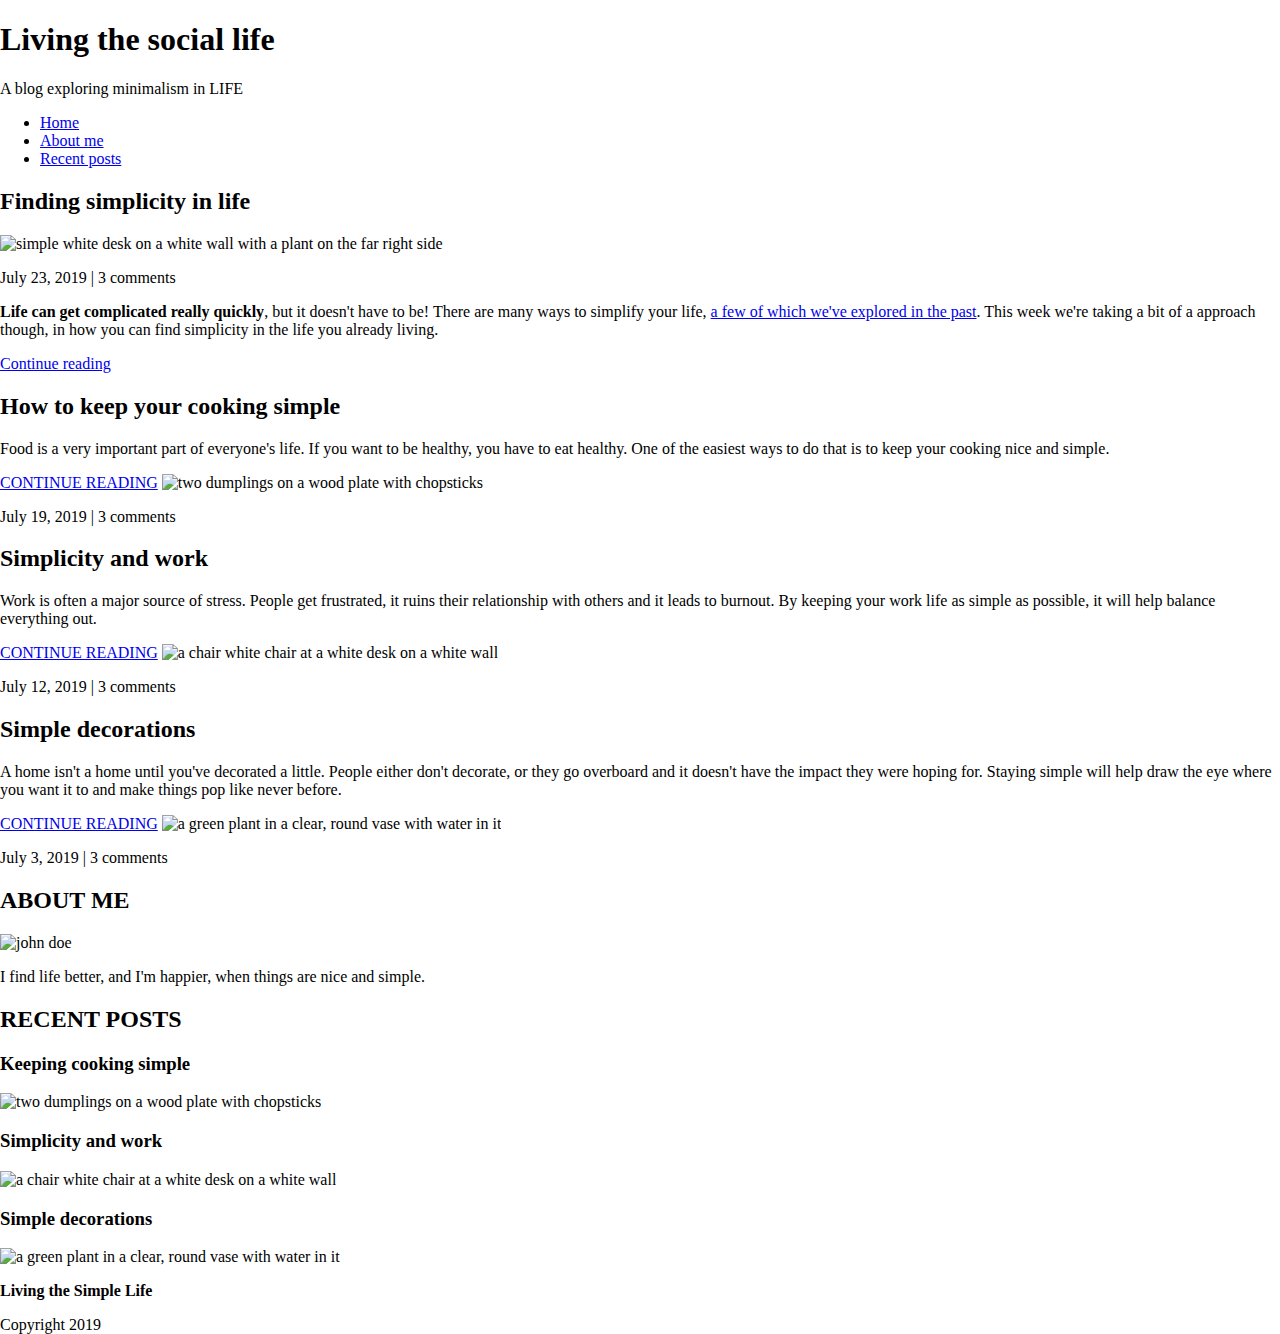
==== index.html @ fc1dd7ea "updates and initial setup" ====
<!DOCTYPE html>
<html lang="en">
<head>
  <meta charset="UTF-8">
  <meta http-equiv="X-UA-Compatible" content="IE=edge">
  <meta name="viewport" content="width=device-width, initial-scale=1.0">
  <meta name="author" content="Kenji">
  <link rel="stylesheet" href="styles.css">
  <title>CSS Grid Practice 3</title>
</head>
<body>
  <header>
    <div class="container container-flex">
        <div class="site-title">
            <h1>Living the social life</h1>
            <p class="subtitle">A blog exploring minimalism in LIFE</p>
        </div>
        <nav>
            <ul>
                <li><a class="current-page" href="index.html">Home</a></li>
                <li><a href="about-me.html">About me</a></li>
                <li><a href="recent-posts.html">Recent posts</a></li>
            </ul>
        </nav>
    </div> <!-- / .container -->
</header>

<div class="container container-flex">
    <main role="main">
        
        <article class="article-featured">
            <h2 class="article-title">Finding simplicity in life</h2>
            <img src="img/life.jpg" alt="simple white desk on a white wall with a plant on the far right side" class="article-image">
            <p class="article-info">July 23, 2019 | 3 comments</p>
            <p class="article-body"><strong>Life can get complicated really quickly</strong>, but it doesn't have to be! There are many ways to simplify your life, <a href="#">a few of which we've explored in the past</a>. This week we're taking a bit of a approach though, in how you can find simplicity in the life you already living.</p>
            <a href="#" class="article-read-more">Continue reading</a>
        </article>
        
        <article class="article-recent">
            <h2 class="article-title">How to keep your cooking simple </h2>
            <p class="article-body">Food is a very important part of everyone's life. If you want to be healthy, you have to eat healthy. One of the easiest ways to do that is to keep your cooking nice and simple.</p>
            <a href="#" class="article-read-more">CONTINUE READING</a>
            <img src="img/food.jpg" alt="two dumplings on a wood plate with chopsticks" class="article-image">
            <p class="article-info">July 19, 2019 | 3 comments</p>
        </article>
        
        <article class="article-recent">
            <h2 class="article-title">Simplicity and work </h2>
            <p class="article-body">Work is often a major source of stress. People get frustrated, it ruins their relationship with others and it leads to burnout. By keeping your work life as simple as possible, it will help balance everything out.</p>
            <a href="#" class="article-read-more">CONTINUE READING</a>
            <img src="img/work.jpg" alt="a chair white chair at a white desk on a white wall" class="article-image">
            <p class="article-info">July 12, 2019 | 3 comments</p>
        </article>
        
        <article class="article-recent">
            <h2 class="article-title">Simple decorations</h2>
            <p class="article-body">A home isn't a home until you've decorated a little. People either don't decorate, or they go overboard and it doesn't have the impact they were hoping for. Staying simple will help draw the eye where you want it to and make things pop like never before.</p>
            <a href="#" class="article-read-more">CONTINUE READING</a>
            <img src="img/deco.jpg" alt="a green plant in a clear, round vase with water in it" class="article-image">
            <p class="article-info">July 3, 2019 | 3 comments</p>
        </article>
    </main>
    
    <aside class="sidebar">
        
        <div class="sidebar-widget">
            <h2 class="widget-title">ABOUT ME</h2>
            <img src="img/about-me.jpg" alt="john doe" class="widget-image">
            <p class="widget-body">I find life better, and I'm happier, when things are nice and simple.</p>
        </div>
        
        <div class="sidebar-widget">
            <h2 class="widget-title">RECENT POSTS</h2>
            <div class="widget-recent-post">
                <h3 class="widget-recent-post-title">Keeping cooking simple</h3>
                <img src="img/food.jpg" alt="two dumplings on a wood plate with chopsticks" class="widget-image">
            </div>
            <div class="widget-recent-post">
                <h3 class="widget-recent-post-title">Simplicity and work</h3>
                <img src="img/work.jpg" alt="a chair white chair at a white desk on a white wall" class="widget-image">
            </div>
            <div class="widget-recent-post">
                <h3 class="widget-recent-post-title">Simple decorations</h3>
                <img src="img/deco.jpg" alt="a green plant in a clear, round vase with water in it" class="widget-image">
            </div>
        </div>
        
    </aside>
    
</div>


<footer>
    <p><strong>Living the Simple Life</strong></p>
    <p>Copyright 2019</p>
</footer>



</body>
</html>
---- styles.css ----
*, 
*:before, 
*:after {
  box-sizing: inherit;
}

html {
  box-sizing: border-box;
}

body {
  padding: 0;
  margin: 0;
  width: 100%;
  height: 100vh;
}
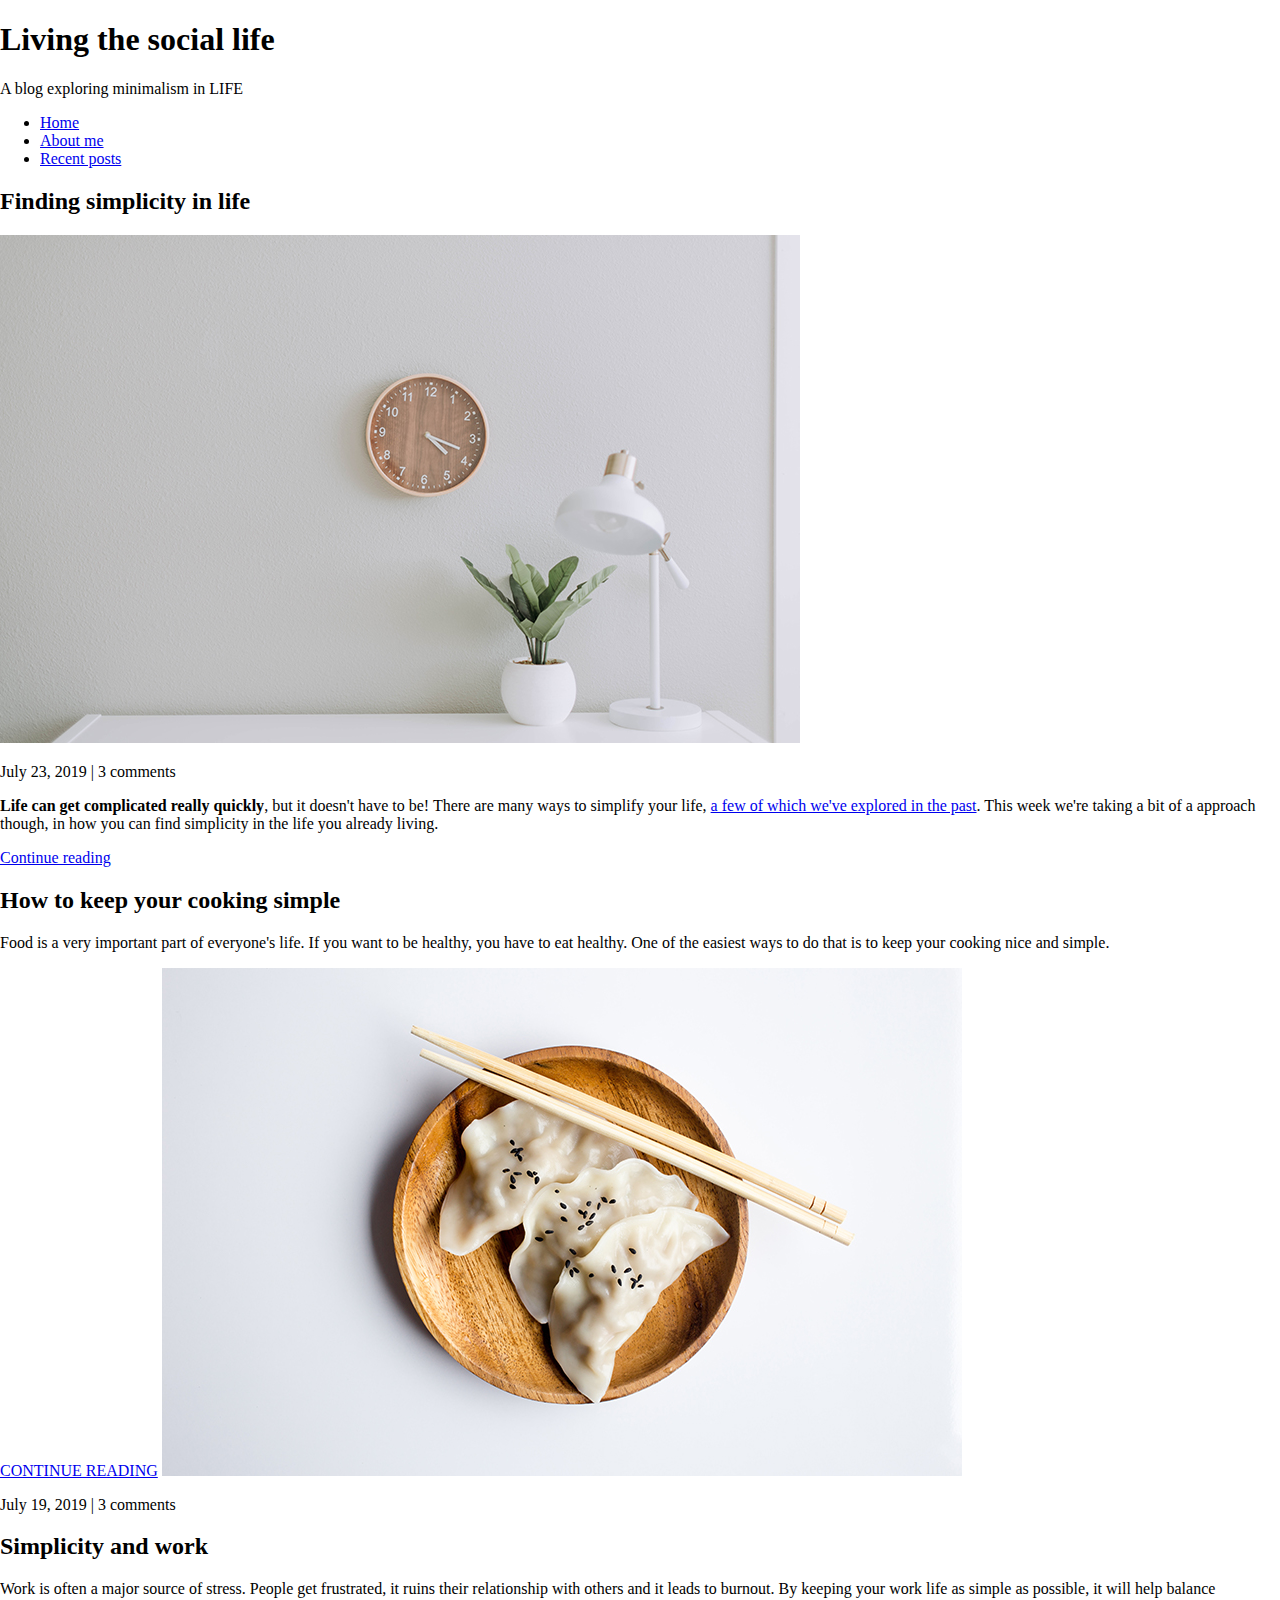
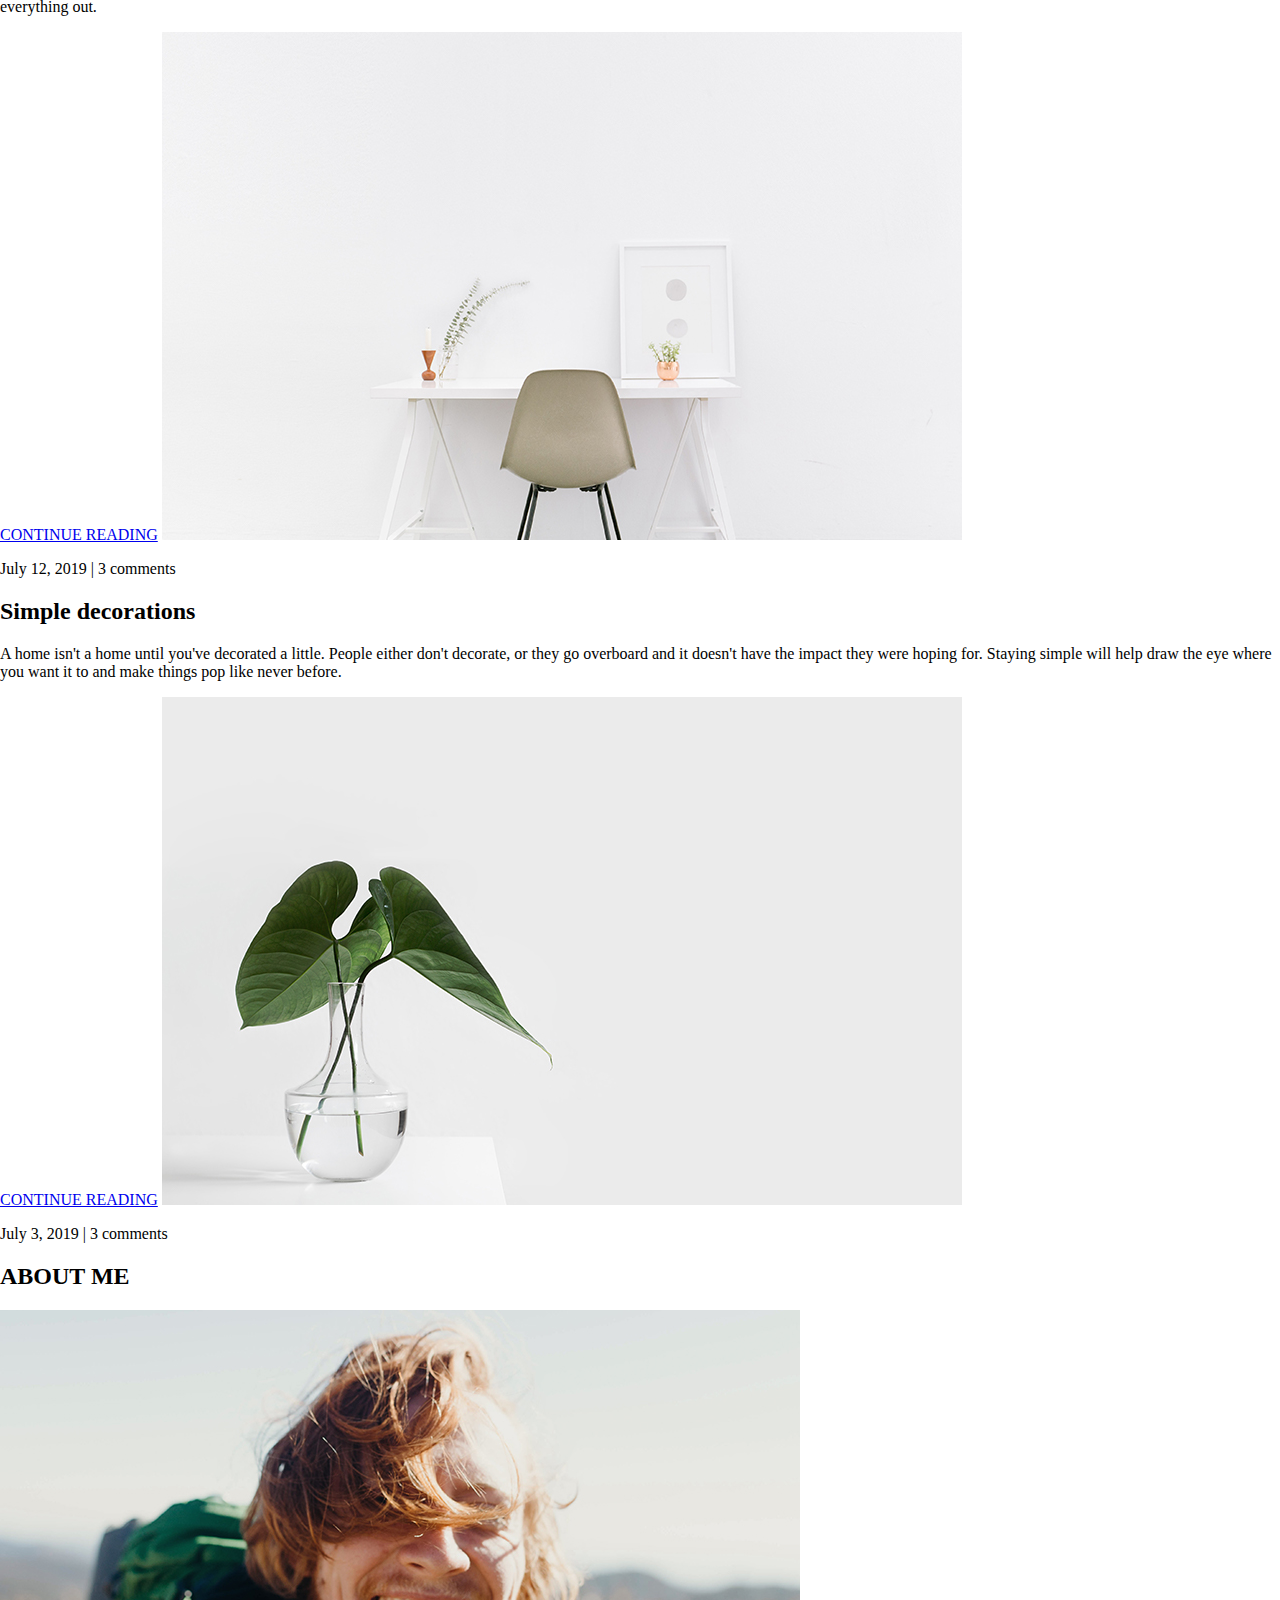
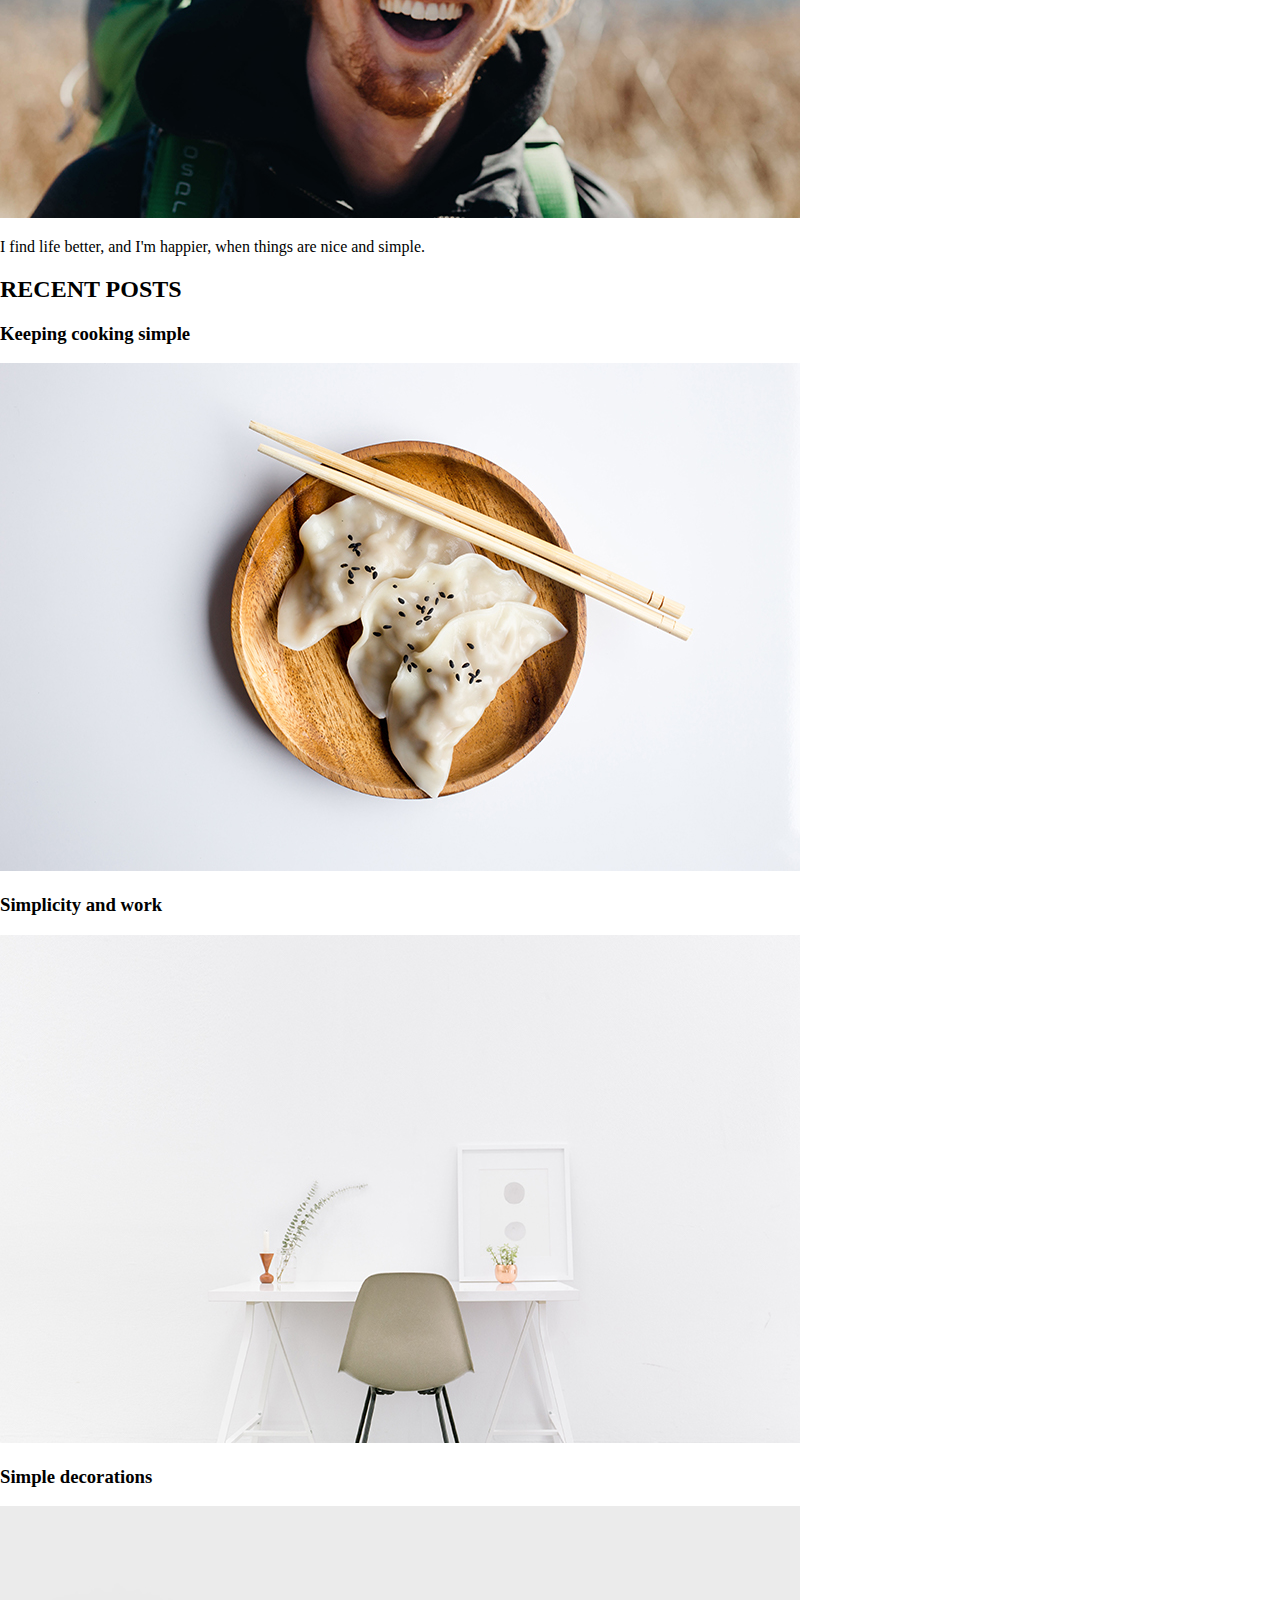
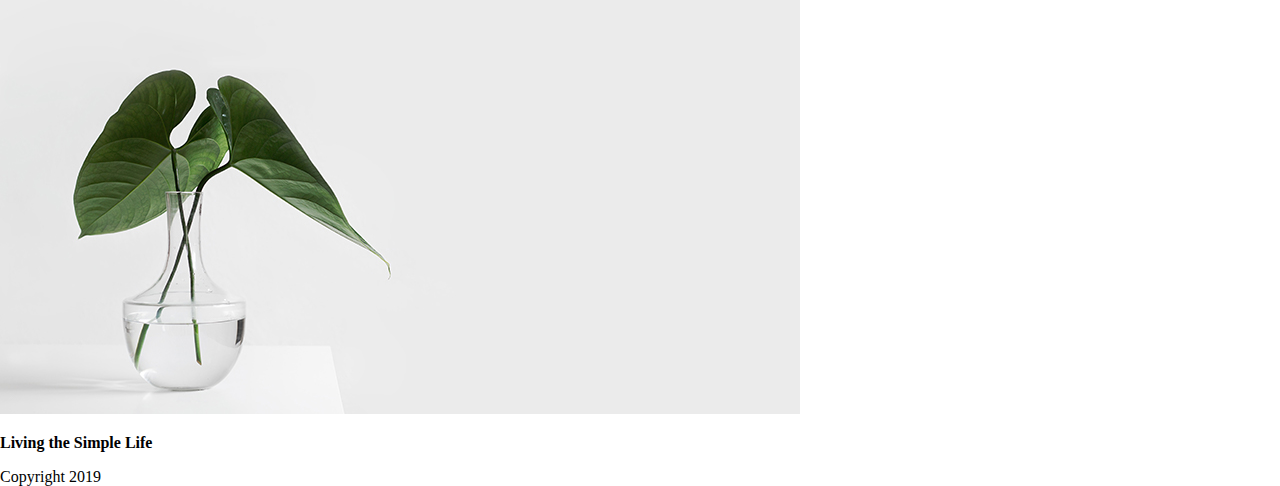
==== commit 414dc7cb: "updates" ====
--- a/index.html
+++ b/index.html
@@ -11,91 +11,92 @@
 <body>
   <header>
     <div class="container container-flex">
-        <div class="site-title">
-            <h1>Living the social life</h1>
-            <p class="subtitle">A blog exploring minimalism in LIFE</p>
-        </div>
-        <nav>
-            <ul>
-                <li><a class="current-page" href="index.html">Home</a></li>
-                <li><a href="about-me.html">About me</a></li>
-                <li><a href="recent-posts.html">Recent posts</a></li>
-            </ul>
-        </nav>
+      <div class="site-title">
+        <h1>Living the social life</h1>
+        <p class="subtitle">A blog exploring minimalism in LIFE</p>
+      </div>
+      <nav>
+        <ul>
+          <li>
+            <a class="current-page" href="index.html">Home</a>
+          </li>
+          <li>
+            <a href="about.html">About me</a>
+          </li>
+          <li>
+            <a href="recent-posts.html">Recent posts</a>
+          </li>
+        </ul>
+      </nav>
     </div> <!-- / .container -->
-</header>
+  </header>
 
-<div class="container container-flex">
+  <div class="container container-flex">
     <main role="main">
+      
+      <article class="article-featured">
+        <h2 class="article-title">Finding simplicity in life</h2>
+        <img src="assets/life.jpg" alt="simple white desk on a white wall with a plant on the far right side" class="article-image">
+        <p class="article-info">July 23, 2019 | 3 comments</p>
+        <p class="article-body"><strong>Life can get complicated really quickly</strong>, but it doesn't have to be! There are many ways to simplify your life, <a href="#">a few of which we've explored in the past</a>. This week we're taking a bit of a approach though, in how you can find simplicity in the life you already living.</p>
+        <a href="#" class="article-read-more">Continue reading</a>
+      </article>
         
-        <article class="article-featured">
-            <h2 class="article-title">Finding simplicity in life</h2>
-            <img src="img/life.jpg" alt="simple white desk on a white wall with a plant on the far right side" class="article-image">
-            <p class="article-info">July 23, 2019 | 3 comments</p>
-            <p class="article-body"><strong>Life can get complicated really quickly</strong>, but it doesn't have to be! There are many ways to simplify your life, <a href="#">a few of which we've explored in the past</a>. This week we're taking a bit of a approach though, in how you can find simplicity in the life you already living.</p>
-            <a href="#" class="article-read-more">Continue reading</a>
-        </article>
+      <article class="article-recent">
+        <h2 class="article-title">How to keep your cooking simple </h2>
+        <p class="article-body">Food is a very important part of everyone's life. If you want to be healthy, you have to eat healthy. One of the easiest ways to do that is to keep your cooking nice and simple.</p>
+        <a href="#" class="article-read-more">CONTINUE READING</a>
+        <img src="assets/food.jpg" alt="two dumplings on a wood plate with chopsticks" class="article-image">
+        <p class="article-info">July 19, 2019 | 3 comments</p>
+      </article>
         
-        <article class="article-recent">
-            <h2 class="article-title">How to keep your cooking simple </h2>
-            <p class="article-body">Food is a very important part of everyone's life. If you want to be healthy, you have to eat healthy. One of the easiest ways to do that is to keep your cooking nice and simple.</p>
-            <a href="#" class="article-read-more">CONTINUE READING</a>
-            <img src="img/food.jpg" alt="two dumplings on a wood plate with chopsticks" class="article-image">
-            <p class="article-info">July 19, 2019 | 3 comments</p>
-        </article>
+      <article class="article-recent">
+        <h2 class="article-title">Simplicity and work </h2>
+        <p class="article-body">Work is often a major source of stress. People get frustrated, it ruins their relationship with others and it leads to burnout. By keeping your work life as simple as possible, it will help balance everything out.</p>
+        <a href="#" class="article-read-more">CONTINUE READING</a>
+        <img src="assets/work.jpg" alt="a chair white chair at a white desk on a white wall" class="article-image">
+        <p class="article-info">July 12, 2019 | 3 comments</p>
+      </article>
         
-        <article class="article-recent">
-            <h2 class="article-title">Simplicity and work </h2>
-            <p class="article-body">Work is often a major source of stress. People get frustrated, it ruins their relationship with others and it leads to burnout. By keeping your work life as simple as possible, it will help balance everything out.</p>
-            <a href="#" class="article-read-more">CONTINUE READING</a>
-            <img src="img/work.jpg" alt="a chair white chair at a white desk on a white wall" class="article-image">
-            <p class="article-info">July 12, 2019 | 3 comments</p>
-        </article>
-        
-        <article class="article-recent">
-            <h2 class="article-title">Simple decorations</h2>
-            <p class="article-body">A home isn't a home until you've decorated a little. People either don't decorate, or they go overboard and it doesn't have the impact they were hoping for. Staying simple will help draw the eye where you want it to and make things pop like never before.</p>
-            <a href="#" class="article-read-more">CONTINUE READING</a>
-            <img src="img/deco.jpg" alt="a green plant in a clear, round vase with water in it" class="article-image">
-            <p class="article-info">July 3, 2019 | 3 comments</p>
-        </article>
+      <article class="article-recent">
+        <h2 class="article-title">Simple decorations</h2>
+        <p class="article-body">A home isn't a home until you've decorated a little. People either don't decorate, or they go overboard and it doesn't have the impact they were hoping for. Staying simple will help draw the eye where you want it to and make things pop like never before.</p>
+        <a href="#" class="article-read-more">CONTINUE READING</a>
+        <img src="assets/deco.jpg" alt="a green plant in a clear, round vase with water in it" class="article-image">
+        <p class="article-info">July 3, 2019 | 3 comments</p>
+      </article>
     </main>
     
     <aside class="sidebar">
         
-        <div class="sidebar-widget">
-            <h2 class="widget-title">ABOUT ME</h2>
-            <img src="img/about-me.jpg" alt="john doe" class="widget-image">
-            <p class="widget-body">I find life better, and I'm happier, when things are nice and simple.</p>
+      <div class="sidebar-widget">
+          <h2 class="widget-title">ABOUT ME</h2>
+          <img src="assets/about-me.jpg" alt="john doe" class="widget-image">
+          <p class="widget-body">I find life better, and I'm happier, when things are nice and simple.</p>
+      </div>
+      
+      <div class="sidebar-widget">
+        <h2 class="widget-title">RECENT POSTS</h2>
+        <div class="widget-recent-post">
+          <h3 class="widget-recent-post-title">Keeping cooking simple</h3>
+          <img src="assets/food.jpg" alt="two dumplings on a wood plate with chopsticks" class="widget-image">
         </div>
-        
-        <div class="sidebar-widget">
-            <h2 class="widget-title">RECENT POSTS</h2>
-            <div class="widget-recent-post">
-                <h3 class="widget-recent-post-title">Keeping cooking simple</h3>
-                <img src="img/food.jpg" alt="two dumplings on a wood plate with chopsticks" class="widget-image">
-            </div>
-            <div class="widget-recent-post">
-                <h3 class="widget-recent-post-title">Simplicity and work</h3>
-                <img src="img/work.jpg" alt="a chair white chair at a white desk on a white wall" class="widget-image">
-            </div>
-            <div class="widget-recent-post">
-                <h3 class="widget-recent-post-title">Simple decorations</h3>
-                <img src="img/deco.jpg" alt="a green plant in a clear, round vase with water in it" class="widget-image">
-            </div>
+        <div class="widget-recent-post">
+          <h3 class="widget-recent-post-title">Simplicity and work</h3>
+          <img src="assets/work.jpg" alt="a chair white chair at a white desk on a white wall" class="widget-image">
         </div>
-        
+        <div class="widget-recent-post">
+          <h3 class="widget-recent-post-title">Simple decorations</h3>
+          <img src="assets/deco.jpg" alt="a green plant in a clear, round vase with water in it" class="widget-image">
+        </div>
+      </div>
     </aside>
-    
-</div>
 
+  </div> <!--container-->
 
-<footer>
+  <footer>
     <p><strong>Living the Simple Life</strong></p>
     <p>Copyright 2019</p>
-</footer>
-
-
-
+  </footer>
 </body>
 </html>